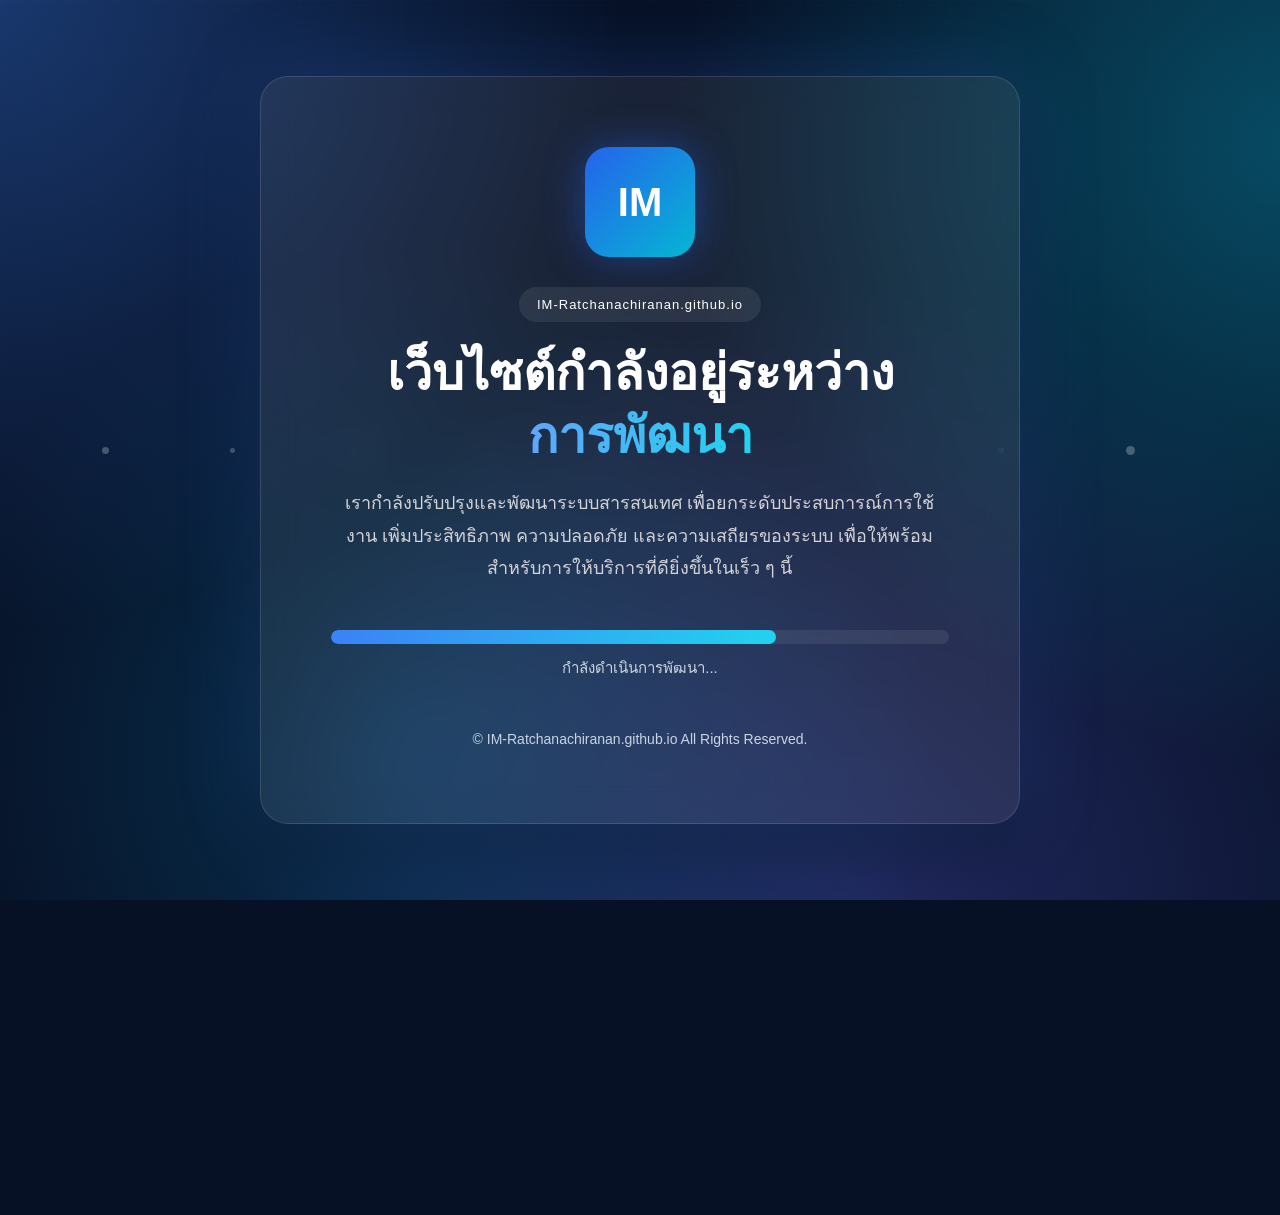
==== index.html @ 119b5159 "Add index page" ====
<!DOCTYPE html>
<html lang="th">

<head>
    <meta charset="UTF-8">
    <meta name="viewport" content="width=device-width, initial-scale=1.0">

    <title>เว็บไซต์กำลังอยู่ระหว่างการพัฒนา</title>

    <style>
        * {
            margin: 0;
            padding: 0;
            box-sizing: border-box;
        }

        html,
        body {
            height: 100%;
            overflow: hidden;
            font-family:
                "Prompt",
                "Kanit",
                sans-serif;
        }

        body {

            background: #071126;

            display: flex;
            justify-content: center;
            align-items: center;

            color: white;
            position: relative;
        }

        /*=========================
Background
=========================*/

        body::before {

            content: "";

            position: absolute;

            width: 170%;
            height: 170%;

            background:

                radial-gradient(circle at 20% 20%, rgba(59, 130, 246, .35), transparent 30%),
                radial-gradient(circle at 80% 30%, rgba(6, 182, 212, .35), transparent 30%),
                radial-gradient(circle at 60% 80%, rgba(99, 102, 241, .28), transparent 35%),
                radial-gradient(circle at 40% 70%, rgba(14, 165, 233, .22), transparent 30%);

            animation: bgMove 20s linear infinite;

        }

        @keyframes bgMove {

            0% {
                transform: rotate(0deg) scale(1);
            }

            50% {
                transform: rotate(180deg) scale(1.1);
            }

            100% {
                transform: rotate(360deg) scale(1);
            }

        }

        .grid {

            position: absolute;

            width: 100%;
            height: 100%;

            background-image:

                linear-gradient(rgba(255, 255, 255, .04) 1px, transparent 1px),
                linear-gradient(90deg, rgba(255, 255, 255, .04) 1px, transparent 1px);

            background-size: 50px 50px;

            mask-image: linear-gradient(to bottom, rgba(255, 255, 255, .25), transparent);

        }

        /*=========================
Particle
=========================*/

        .particle {

            position: absolute;

            border-radius: 50%;

            background: rgba(255, 255, 255, .25);

            animation: float linear infinite;

        }

        @keyframes float {

            from {

                transform: translateY(120vh);

            }

            to {

                transform: translateY(-20vh);

            }

        }

        /*=========================
Card
=========================*/

        .card {

            position: relative;

            z-index: 10;

            width: min(760px, 92%);

            padding: 70px;

            background: rgba(255, 255, 255, .08);

            backdrop-filter: blur(18px);

            border: 1px solid rgba(255, 255, 255, .12);

            border-radius: 28px;

            box-shadow:

                0 0 80px rgba(59, 130, 246, .25),
                0 25px 60px rgba(0, 0, 0, .45);

            text-align: center;

            animation: cardFloat 5s ease-in-out infinite;

        }

        @keyframes cardFloat {

            0%,
            100% {
                transform: translateY(0);
            }

            50% {
                transform: translateY(-10px);
            }

        }

        /*=========================
Logo
=========================*/

        .logo {

            width: 110px;
            height: 110px;

            margin: auto;

            border-radius: 24px;

            display: flex;
            justify-content: center;
            align-items: center;

            font-size: 40px;
            font-weight: bold;

            background: linear-gradient(135deg, #2563eb, #06b6d4);

            box-shadow: 0 0 40px rgba(37, 99, 235, .45);

            margin-bottom: 30px;

        }

        /*=========================
Typography
=========================*/

        .badge {

            display: inline-block;

            padding: 10px 18px;

            background: rgba(255, 255, 255, .08);

            border-radius: 999px;

            font-size: 13px;

            letter-spacing: 1px;

            margin-bottom: 20px;

        }

        h1 {

            font-size: 50px;

            font-weight: 800;

            line-height: 1.25;

            margin-bottom: 20px;

        }

        .highlight {

            background: linear-gradient(90deg, #60a5fa, #22d3ee);

            -webkit-background-clip: text;

            -webkit-text-fill-color: transparent;

        }

        .desc {

            color: #d4d4d8;

            font-size: 18px;

            line-height: 1.8;

            max-width: 620px;

            margin: auto;

        }

        /*=========================
Progress
=========================*/

        .progress {

            margin-top: 45px;

            height: 14px;

            background: rgba(255, 255, 255, .08);

            border-radius: 100px;

            overflow: hidden;

        }

        .bar {

            height: 100%;

            width: 72%;

            border-radius: 100px;

            background: linear-gradient(90deg, #3b82f6, #22d3ee);

            animation: loading 2s ease infinite alternate;

        }

        @keyframes loading {

            from {

                width: 68%;

            }

            to {

                width: 74%;

            }

        }

        .percent {

            margin-top: 12px;

            font-size: 15px;

            color: #cbd5e1;

        }

        /*=========================
Button
=========================*/

        .btn {

            margin-top: 45px;

            display: inline-block;

            padding: 16px 36px;

            border-radius: 14px;

            text-decoration: none;

            font-weight: 600;

            background: linear-gradient(135deg, #2563eb, #0891b2);

            color: white;

            transition: .35s;

            box-shadow: 0 15px 30px rgba(37, 99, 235, .3);

        }

        .btn:hover {

            transform: translateY(-4px);

            box-shadow: 0 20px 45px rgba(37, 99, 235, .5);

        }

        /*=========================
Footer
=========================*/

        .footer {

            margin-top: 45px;

            font-size: 14px;

            line-height: 2;

            color: #cbd5e1;

        }

        .footer span {

            display: block;

        }

        /*=========================
Responsive
=========================*/

        @media(max-width:768px) {

            .card {

                padding: 45px 30px;

            }

            h1 {

                font-size: 34px;

            }

            .desc {

                font-size: 16px;

            }

            .logo {

                width: 90px;
                height: 90px;
                font-size: 32px;

            }

        }
    </style>

</head>

<body>

    <div class="grid"></div>

    <div class="particle" style="left:8%;width:7px;height:7px;animation-duration:18s;"></div>
    <div class="particle" style="left:18%;width:5px;height:5px;animation-duration:22s;"></div>
    <div class="particle" style="left:28%;width:9px;height:9px;animation-duration:17s;"></div>
    <div class="particle" style="left:38%;width:6px;height:6px;animation-duration:25s;"></div>
    <div class="particle" style="left:48%;width:8px;height:8px;animation-duration:20s;"></div>
    <div class="particle" style="left:58%;width:5px;height:5px;animation-duration:23s;"></div>
    <div class="particle" style="left:68%;width:8px;height:8px;animation-duration:18s;"></div>
    <div class="particle" style="left:78%;width:6px;height:6px;animation-duration:21s;"></div>
    <div class="particle" style="left:88%;width:9px;height:9px;animation-duration:19s;"></div>

    <div class="card">

        <div class="logo">
            IM
        </div>

        <div class="badge">
            IM-Ratchanachiranan.github.io
        </div>

        <h1>

            เว็บไซต์กำลังอยู่ระหว่าง<br>

            <span class="highlight">การพัฒนา</span>

        </h1>

        <div class="desc">
            เรากำลังปรับปรุงและพัฒนาระบบสารสนเทศ เพื่อยกระดับประสบการณ์การใช้งาน
            เพิ่มประสิทธิภาพ ความปลอดภัย และความเสถียรของระบบ
            เพื่อให้พร้อมสำหรับการให้บริการที่ดียิ่งขึ้นในเร็ว ๆ นี้
        </div>

        <div class="progress">
            <div class="bar"></div>
        </div>

        <div class="percent">
            กำลังดำเนินการพัฒนา...
        </div>


        <div class="footer">
            <span>© IM-Ratchanachiranan.github.io All Rights Reserved.</span>

        </div>

    </div>

</body>

</html>
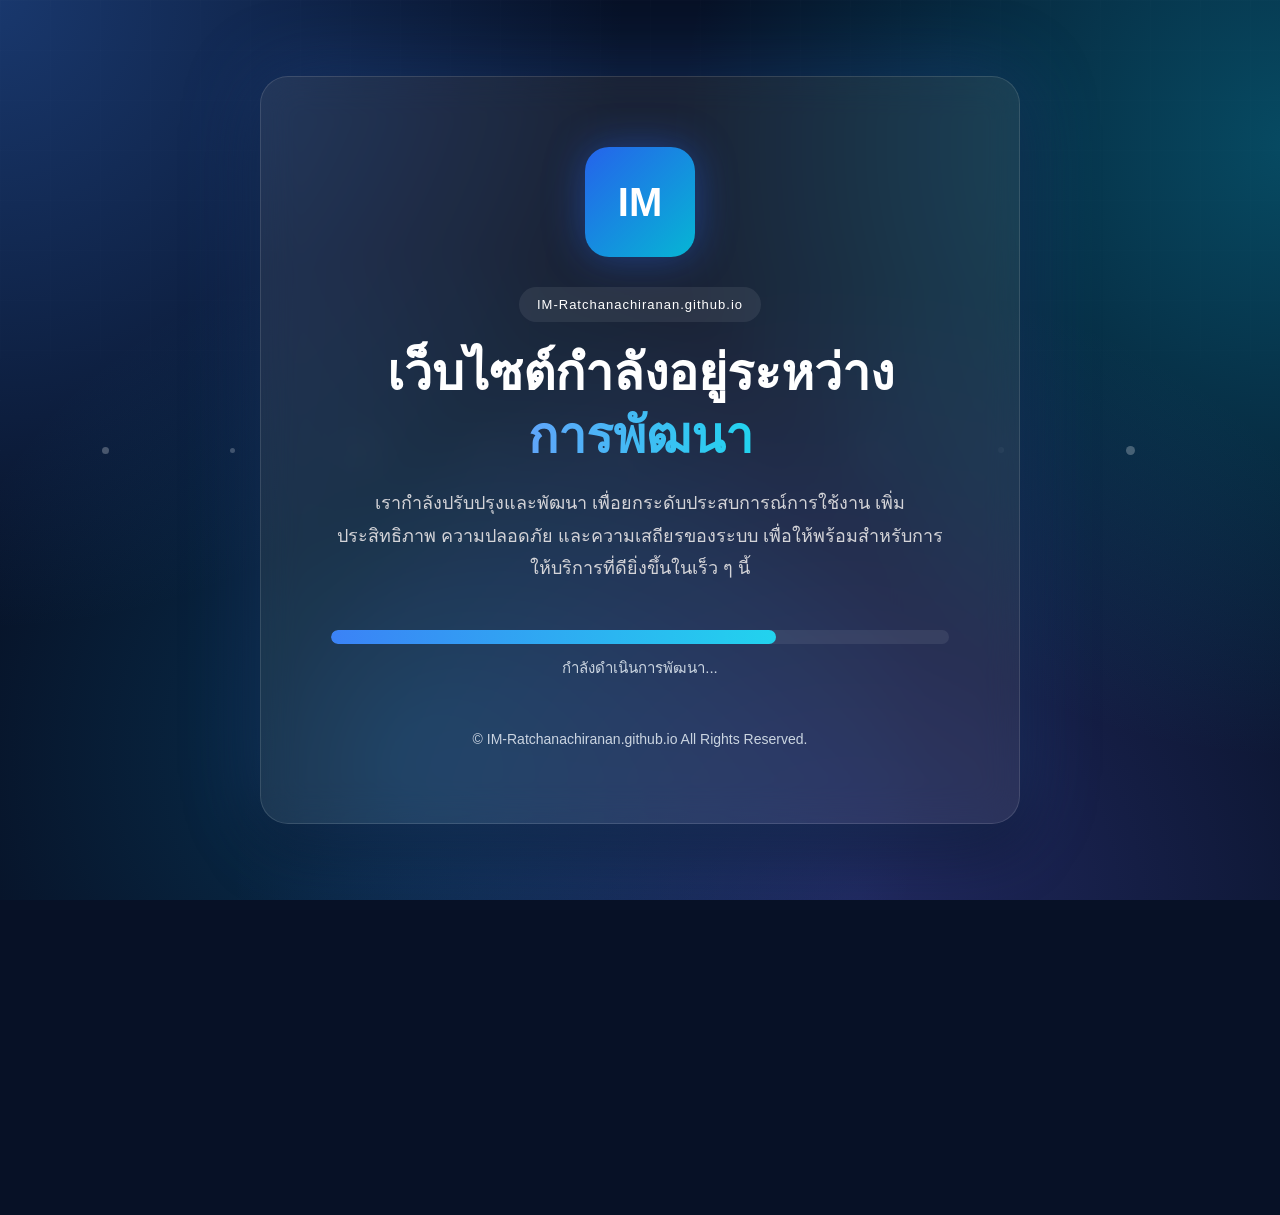
==== commit 2d0c800b: "Add index page" ====
--- a/index.html
+++ b/index.html
@@ -444,7 +444,7 @@
         </h1>
 
         <div class="desc">
-            เรากำลังปรับปรุงและพัฒนาระบบสารสนเทศ เพื่อยกระดับประสบการณ์การใช้งาน
+            เรากำลังปรับปรุงและพัฒนา เพื่อยกระดับประสบการณ์การใช้งาน
             เพิ่มประสิทธิภาพ ความปลอดภัย และความเสถียรของระบบ
             เพื่อให้พร้อมสำหรับการให้บริการที่ดียิ่งขึ้นในเร็ว ๆ นี้
         </div>
